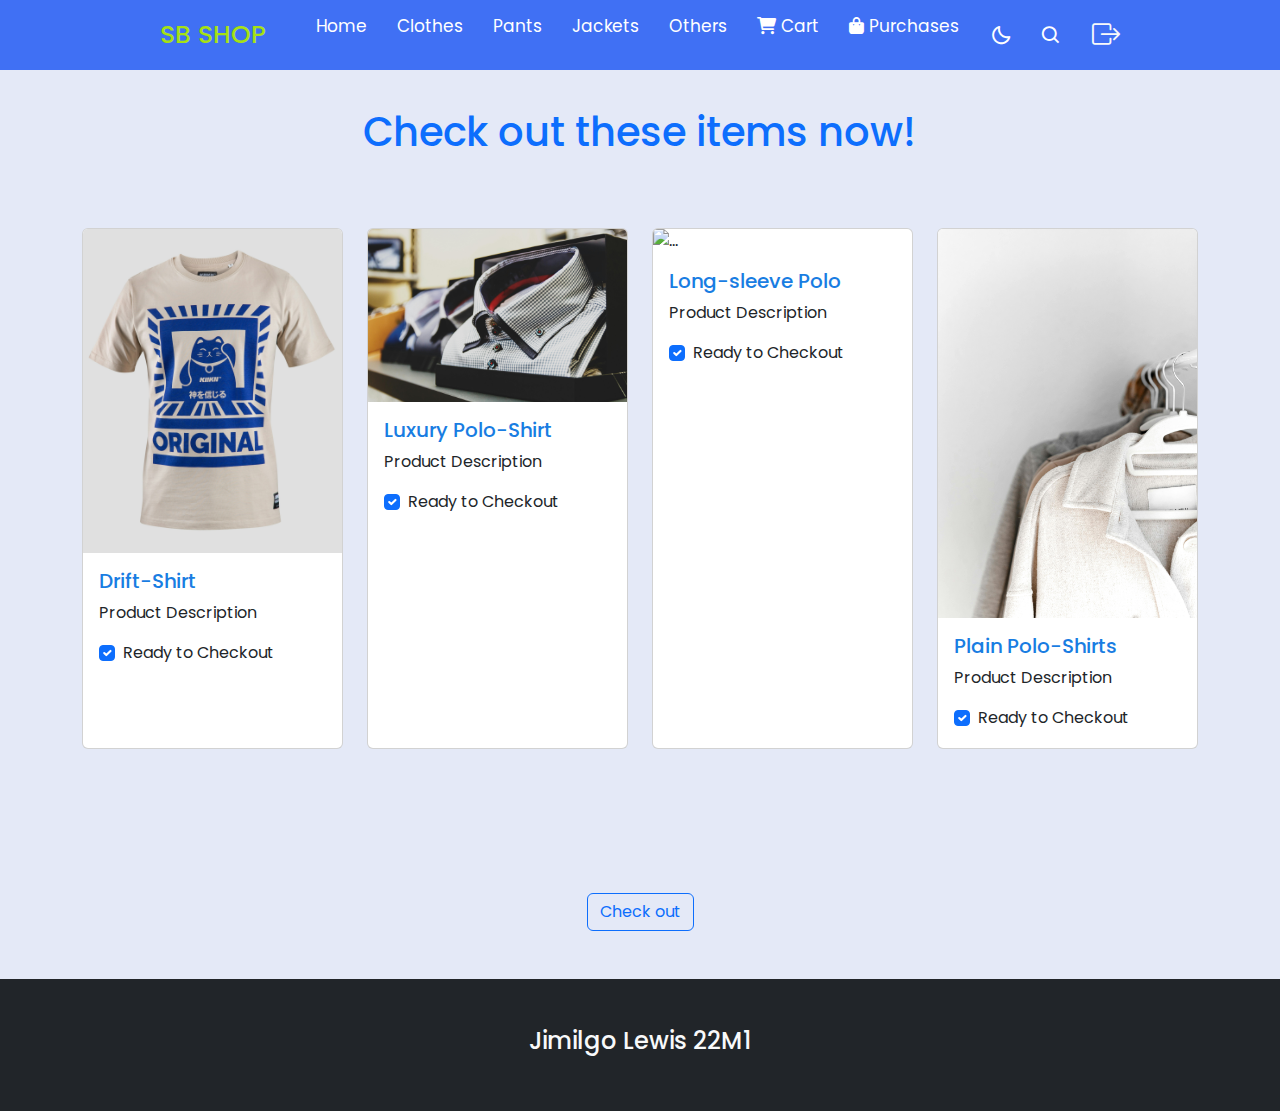
==== Cart.html @ 5dac4fab "finished" ====
<!DOCTYPE html>
<html lang="en">
  <head>
    <meta charset="UTF-8" />
    <meta http-equiv="X-UA-Compatible" content="IE=edge" />
    <meta name="viewport" content="width=device-width, initial-scale=1.0" />
    <link
      href="https://cdn.jsdelivr.net/npm/bootstrap@5.3.3/dist/css/bootstrap.min.css"
      rel="stylesheet"
      integrity="sha384-QWTKZyjpPEjISv5WaRU9OFeRpok6YctnYmDr5pNlyT2bRjXh0JMhjY6hW+ALEwIH"
      crossorigin="anonymous"
    />
    <link
      href="https://cdnjs.cloudflare.com/ajax/libs/font-awesome/6.0.0-beta3/css/all.min.css"
      rel="stylesheet"
    />
    <link rel="icon" href="images/SB LOGO.jpg" />

    <link rel="stylesheet" href="css/product.css" />

    <link
      href="https://unpkg.com/boxicons@2.1.1/css/boxicons.min.css"
      rel="stylesheet"
    />
    <link
      rel="stylesheet"
      href="https://cdn.jsdelivr.net/npm/bootstrap-icons@1.11.3/font/bootstrap-icons.min.css"
    />
    <title>Home Products</title>
  </head>
  <body>
    <nav>
      <div class="nav-bar">
        <i class="bx bx-menu sidebarOpen"></i>
        <span class="logo navLogo" style="color: #a5e814"
          ><a href="#" style="color: #a6e113">SB SHOP</a></span
        >

        <div class="menu">
          <div class="logo-toggle">
            <span class="logo"><a href="#">SB SHOP</a></span>
            <i class="bx bx-x siderbarClose"></i>
          </div>

          <ul class="nav-links">
            <li><a href="product.html">Home</a></li>
            <li><a href="clothes.html">Clothes</a></li>
            <li><a href="pants.html">Pants</a></li>
            <li><a href="jacket.html">Jackets</a></li>
            <li><a href="other.html">Others</a></li>
            <li>
              <a href="#"><i class="fa-solid fa-cart-shopping"></i> Cart</a>
            </li>
            <li>
              <a href="Purchases.html"
                ><i class="fa-solid fa-bag-shopping"></i> Purchases</a
              >
            </li>
          </ul>
        </div>

        <div class="darkLight-searchBox">
          <div class="dark-light">
            <i class="bx bx-moon moon"></i>
            <i class="bx bx-sun sun"></i>
          </div>

          <div class="searchBox">
            <div class="searchToggle">
              <i class="bx bx-x cancel"></i>
              <i class="bx bx-search search"></i>
            </div>

            <div class="search-field">
              <input type="text" placeholder="Search..." />
              <i class="bx bx-search"></i>
            </div>
          </div>
          <div class="ms-3">
            <a href="index.html"
              ><i class="bi bi-box-arrow-right h3 text-light"></i
            ></a>
          </div>
        </div>
      </div>
    </nav>

    <main class="mt-5">
      <div class="container my-5">
        <h1 class="text-primary text-center">Check out these items now!</h1>

        <div class="row row-cols-1 row-cols-md-4 g-4 my-5">
          <div class="col">
            <div class="card h-100">
              <img src="images/1.jpg" class="card-img-top" alt="..." />
              <div class="card-body">
                <h5 class="card-title">Drift-Shirt</h5>
                <p class="card-text">Product Description</p>
                <div class="form-check">
                  <input
                    class="form-check-input"
                    type="checkbox"
                    value=""
                    id="flexCheckChecked"
                    checked
                  />
                  <label class="form-check-label" for="flexCheckChecked">
                    Ready to Checkout
                  </label>
                </div>
              </div>
            </div>
          </div>
          <div class="col">
            <div class="card h-100">
              <img src="images/3.jpg" class="card-img-top" alt="..." />
              <div class="card-body">
                <h5 class="card-title">Luxury Polo-Shirt</h5>
                <p class="card-text">Product Description</p>
                <div class="form-check">
                  <input
                    class="form-check-input"
                    type="checkbox"
                    value=""
                    id="flexCheckChecked"
                    checked
                  />
                  <label class="form-check-label" for="flexCheckChecked">
                    Ready to Checkout
                  </label>
                </div>
              </div>
            </div>
          </div>
          <div class="col">
            <div class="card h-100">
              <img src="images/4.jpg" class="card-img-top" alt="..." />
              <div class="card-body">
                <h5 class="card-title">Long-sleeve Polo</h5>
                <p class="card-text">Product Description</p>
                <div class="form-check">
                  <input
                    class="form-check-input"
                    type="checkbox"
                    value=""
                    id="flexCheckChecked"
                    checked
                  />
                  <label class="form-check-label" for="flexCheckChecked">
                    Ready to Checkout
                  </label>
                </div>
              </div>
            </div>
          </div>
          <div class="col">
            <div class="card">
              <img src="images/6.jpg" class="card-img-top" alt="..." />
              <div class="card-body">
                <h5 class="card-title">Plain Polo-Shirts</h5>
                <p class="card-text">Product Description</p>
                <div class="form-check">
                  <input
                    class="form-check-input"
                    type="checkbox"
                    value=""
                    id="flexCheckChecked"
                    checked
                  />
                  <label class="form-check-label" for="flexCheckChecked">
                    Ready to Checkout
                  </label>
                </div>
              </div>
            </div>
          </div>
        </div>
        <br /><br />
        <div class="container text-center mt-5">
          <button type="button" class="btn btn-outline-primary">
            Check out
          </button>
        </div>
      </div>
    </main>

    <footer class="footer bg-dark text-light p-5" id="contact">
      <h4 class="text-center">Jimilgo Lewis 22M1</h4>
    </footer>
    <script>
      const body = document.querySelector("body"),
        nav = document.querySelector("nav"),
        modeToggle = document.querySelector(".dark-light"),
        searchToggle = document.querySelector(".searchToggle"),
        sidebarOpen = document.querySelector(".sidebarOpen"),
        siderbarClose = document.querySelector(".siderbarClose");

      let getMode = localStorage.getItem("mode");
      if (getMode && getMode === "dark-mode") {
        body.classList.add("dark");
      }

      // js code to toggle dark and light mode
      modeToggle.addEventListener("click", () => {
        modeToggle.classList.toggle("active");
        body.classList.toggle("dark");

        // js code to keep user selected mode even page refresh or file reopen
        if (!body.classList.contains("dark")) {
          localStorage.setItem("mode", "light-mode");
        } else {
          localStorage.setItem("mode", "dark-mode");
        }
      });

      // js code to toggle search box
      searchToggle.addEventListener("click", () => {
        searchToggle.classList.toggle("active");
      });

      //   js code to toggle sidebar
      sidebarOpen.addEventListener("click", () => {
        nav.classList.add("active");
      });

      body.addEventListener("click", (e) => {
        let clickedElm = e.target;

        if (
          !clickedElm.classList.contains("sidebarOpen") &&
          !clickedElm.classList.contains("menu")
        ) {
          nav.classList.remove("active");
        }
      });
    </script>
  </body>
</html>
---- css/product.css ----
/* ===== Google Font Import - Poppins ===== */
@import url("https://fonts.googleapis.com/css2?family=Poppins:wght@300;400;500;600&display=swap");

* {
  margin: 0;
  padding: 0;
  box-sizing: border-box;
  font-family: "Poppins", sans-serif;
  transition: all 0.4s ease;
}

/* ===== Colours ===== */
:root {
  --body-color: #e4e9f7;
  --nav-color: #4070f4;
  --side-nav: #010718;
  --text-color: #fff;
  --search-bar: #f2f2f2;
  --search-text: #010718;
  .card-title {
    color: #197de2;
  }
}

body {
  height: 100vh;
  background-color: var(--body-color);
}
body::before {
  display: block;
  content: "";
  height: 60px;
}

body.dark {
  --body-color: #18191a;
  --nav-color: #242526;
  --side-nav: #242526;
  --text-color: #ccc;
  --search-bar: #242526;
}

nav {
  position: fixed;
  top: 0;
  left: 0;
  height: 70px;
  width: 100%;
  background-color: var(--nav-color);
  z-index: 100;
}

body.dark nav {
  border: 1px solid #393838;
}

nav .nav-bar {
  position: relative;
  height: 100%;
  max-width: 1000px;
  width: 100%;
  background-color: var(--nav-color);
  margin: 0 auto;
  padding: 0 20px;
  display: flex;
  align-items: center;
  justify-content: space-between;
}

nav .nav-bar .sidebarOpen {
  color: var(--text-color);
  font-size: 25px;
  padding: 5px;
  cursor: pointer;
  display: none;
}

nav .nav-bar .logo a {
  font-size: 25px;
  font-weight: 500;
  color: var(--text-color);
  text-decoration: none;
}

.menu .logo-toggle {
  display: none;
}

.nav-bar .nav-links {
  display: flex;
  align-items: center;
}

.nav-bar .nav-links li {
  margin: 0 5px;
  list-style: none;
}

.nav-links li a {
  position: relative;
  font-size: 17px;
  font-weight: 400;
  color: var(--text-color);
  text-decoration: none;
  padding: 10px;
}

.nav-links li a::before {
  content: "";
  position: absolute;
  left: 50%;
  bottom: 0;
  transform: translateX(-50%);
  height: 6px;
  width: 6px;
  border-radius: 50%;
  background-color: var(--text-color);
  opacity: 0;
  transition: all 0.3s ease;
}

.nav-links li:hover a::before {
  opacity: 1;
}

.nav-bar .darkLight-searchBox {
  display: flex;
  align-items: center;
}

.darkLight-searchBox .dark-light,
.darkLight-searchBox .searchToggle {
  height: 40px;
  width: 40px;
  display: flex;
  align-items: center;
  justify-content: center;
  margin: 0 5px;
}

.dark-light i,
.searchToggle i {
  position: absolute;
  color: var(--text-color);
  font-size: 22px;
  cursor: pointer;
  transition: all 0.3s ease;
}

.dark-light i.sun {
  opacity: 0;
  pointer-events: none;
}

.dark-light.active i.sun {
  opacity: 1;
  pointer-events: auto;
}

.dark-light.active i.moon {
  opacity: 0;
  pointer-events: none;
}

.searchToggle i.cancel {
  opacity: 0;
  pointer-events: none;
}

.searchToggle.active i.cancel {
  opacity: 1;
  pointer-events: auto;
}

.searchToggle.active i.search {
  opacity: 0;
  pointer-events: none;
}

.searchBox {
  position: relative;
}

.searchBox .search-field {
  position: absolute;
  bottom: -85px;
  right: 5px;
  height: 50px;
  width: 300px;
  display: flex;
  align-items: center;
  background-color: var(--nav-color);
  padding: 3px;
  border-radius: 6px;
  box-shadow: 0 5px 5px rgba(0, 0, 0, 0.1);
  opacity: 0;
  pointer-events: none;
  transition: all 0.3s ease;
}

.searchToggle.active ~ .search-field {
  bottom: -74px;
  opacity: 1;
  pointer-events: auto;
}

.search-field::before {
  content: "";
  position: absolute;
  right: 14px;
  top: -4px;
  height: 12px;
  width: 12px;
  background-color: var(--nav-color);
  transform: rotate(-45deg);
  z-index: -1;
}

.search-field input {
  height: 100%;
  width: 100%;
  padding: 0 45px 0 15px;
  outline: none;
  border: none;
  border-radius: 4px;
  font-size: 14px;
  font-weight: 400;
  color: var(--search-text);
  background-color: var(--search-bar);
}

body.dark .search-field input {
  color: var(--text-color);
}

.search-field i {
  position: absolute;
  color: var(--nav-color);
  right: 15px;
  font-size: 22px;
  cursor: pointer;
}

body.dark .search-field i {
  color: var(--text-color);
}

@media (max-width: 790px) {
  nav .nav-bar .sidebarOpen {
    display: block;
  }

  .menu {
    position: fixed;
    height: 100%;
    width: 320px;
    left: -100%;
    top: 0;
    padding: 20px;
    background-color: var(--side-nav);
    z-index: 100;
    transition: all 0.4s ease;
  }

  nav.active .menu {
    left: -0%;
  }

  nav.active .nav-bar .navLogo a {
    opacity: 0;
    transition: all 0.3s ease;
  }

  .menu .logo-toggle {
    display: block;
    width: 100%;
    display: flex;
    align-items: center;
    justify-content: space-between;
  }

  .logo-toggle .siderbarClose {
    color: var(--text-color);
    font-size: 24px;
    cursor: pointer;
  }

  .nav-bar .nav-links {
    flex-direction: column;
    padding-top: 30px;
  }

  .nav-links li a {
    display: block;
    margin-top: 20px;
  }
}
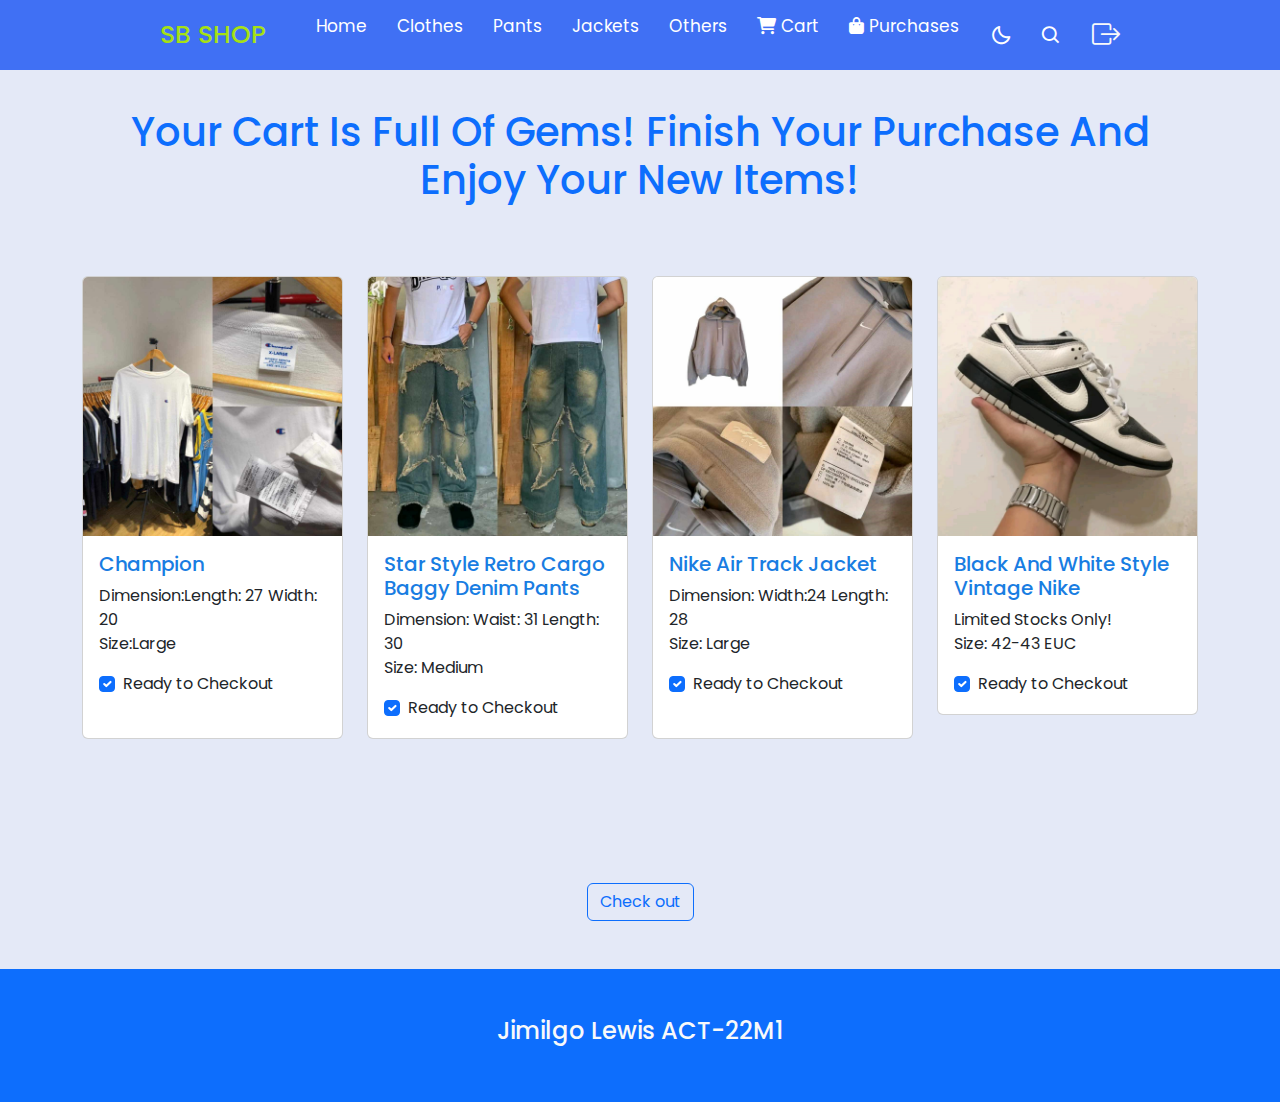
==== commit 4579158c: "remastered" ====
--- a/Cart.html
+++ b/Cart.html
@@ -86,16 +86,18 @@
     </nav>
 
     <main class="mt-5">
-      <div class="container my-5">
-        <h1 class="text-primary text-center">Check out these items now!</h1>
+      <div class="container my-5">  
+        <h1 class="text-primary text-center">Your Cart Is Full Of Gems! Finish Your Purchase And Enjoy Your New Items!
+        </h1>
 
         <div class="row row-cols-1 row-cols-md-4 g-4 my-5">
           <div class="col">
             <div class="card h-100">
-              <img src="images/1.jpg" class="card-img-top" alt="..." />
-              <div class="card-body">
-                <h5 class="card-title">Drift-Shirt</h5>
-                <p class="card-text">Product Description</p>
+              <img src="/images/clothes2.jpg" class="card-img-top" alt="..." />
+              <div class="card-body">
+                <h5 class="card-title">Champion</h5>
+                <span>Dimension:Length: 27 Width: 20</span>
+                <p>Size:Large</p>
                 <div class="form-check">
                   <input
                     class="form-check-input"
@@ -113,10 +115,11 @@
           </div>
           <div class="col">
             <div class="card h-100">
-              <img src="images/3.jpg" class="card-img-top" alt="..." />
-              <div class="card-body">
-                <h5 class="card-title">Luxury Polo-Shirt</h5>
-                <p class="card-text">Product Description</p>
+              <img src="images/pants3.jpg" class="card-img-top" alt="..." />
+              <div class="card-body">
+                <h5 class="card-title">Star Style Retro Cargo Baggy Denim Pants</h5>
+                <span>Dimension: Waist: 31 Length: 30</span>
+                    <p>Size: Medium </p>
                 <div class="form-check">
                   <input
                     class="form-check-input"
@@ -134,10 +137,11 @@
           </div>
           <div class="col">
             <div class="card h-100">
-              <img src="images/4.jpg" class="card-img-top" alt="..." />
-              <div class="card-body">
-                <h5 class="card-title">Long-sleeve Polo</h5>
-                <p class="card-text">Product Description</p>
+              <img src="images/jacket4.jpg" class="card-img-top" alt="..." />
+              <div class="card-body">
+                <h5 class="card-title">Nike Air Track Jacket</h5>
+                <span>Dimension: Width:24 Length: 28 </span>
+                  <p>Size: Large</p>
                 <div class="form-check">
                   <input
                     class="form-check-input"
@@ -155,10 +159,11 @@
           </div>
           <div class="col">
             <div class="card">
-              <img src="images/6.jpg" class="card-img-top" alt="..." />
-              <div class="card-body">
-                <h5 class="card-title">Plain Polo-Shirts</h5>
-                <p class="card-text">Product Description</p>
+              <img src="images/others8.jpg" class="card-img-top" alt="..." />
+              <div class="card-body">
+                <h5 class="card-title">Black And White Style Vintage Nike</h5>
+                <span>Limited Stocks Only!</span>
+                <p>Size: 42-43 EUC</p>
                 <div class="form-check">
                   <input
                     class="form-check-input"
@@ -184,9 +189,9 @@
       </div>
     </main>
 
-    <footer class="footer bg-dark text-light p-5" id="contact">
-      <h4 class="text-center">Jimilgo Lewis 22M1</h4>
-    </footer>
+    <footer class="footer bg-primary text-light p-5" id="contact">
+      <h4 class="text-center">Jimilgo Lewis ACT-22M1</h4>
+</footer>
     <script>
       const body = document.querySelector("body"),
         nav = document.querySelector("nav"),
